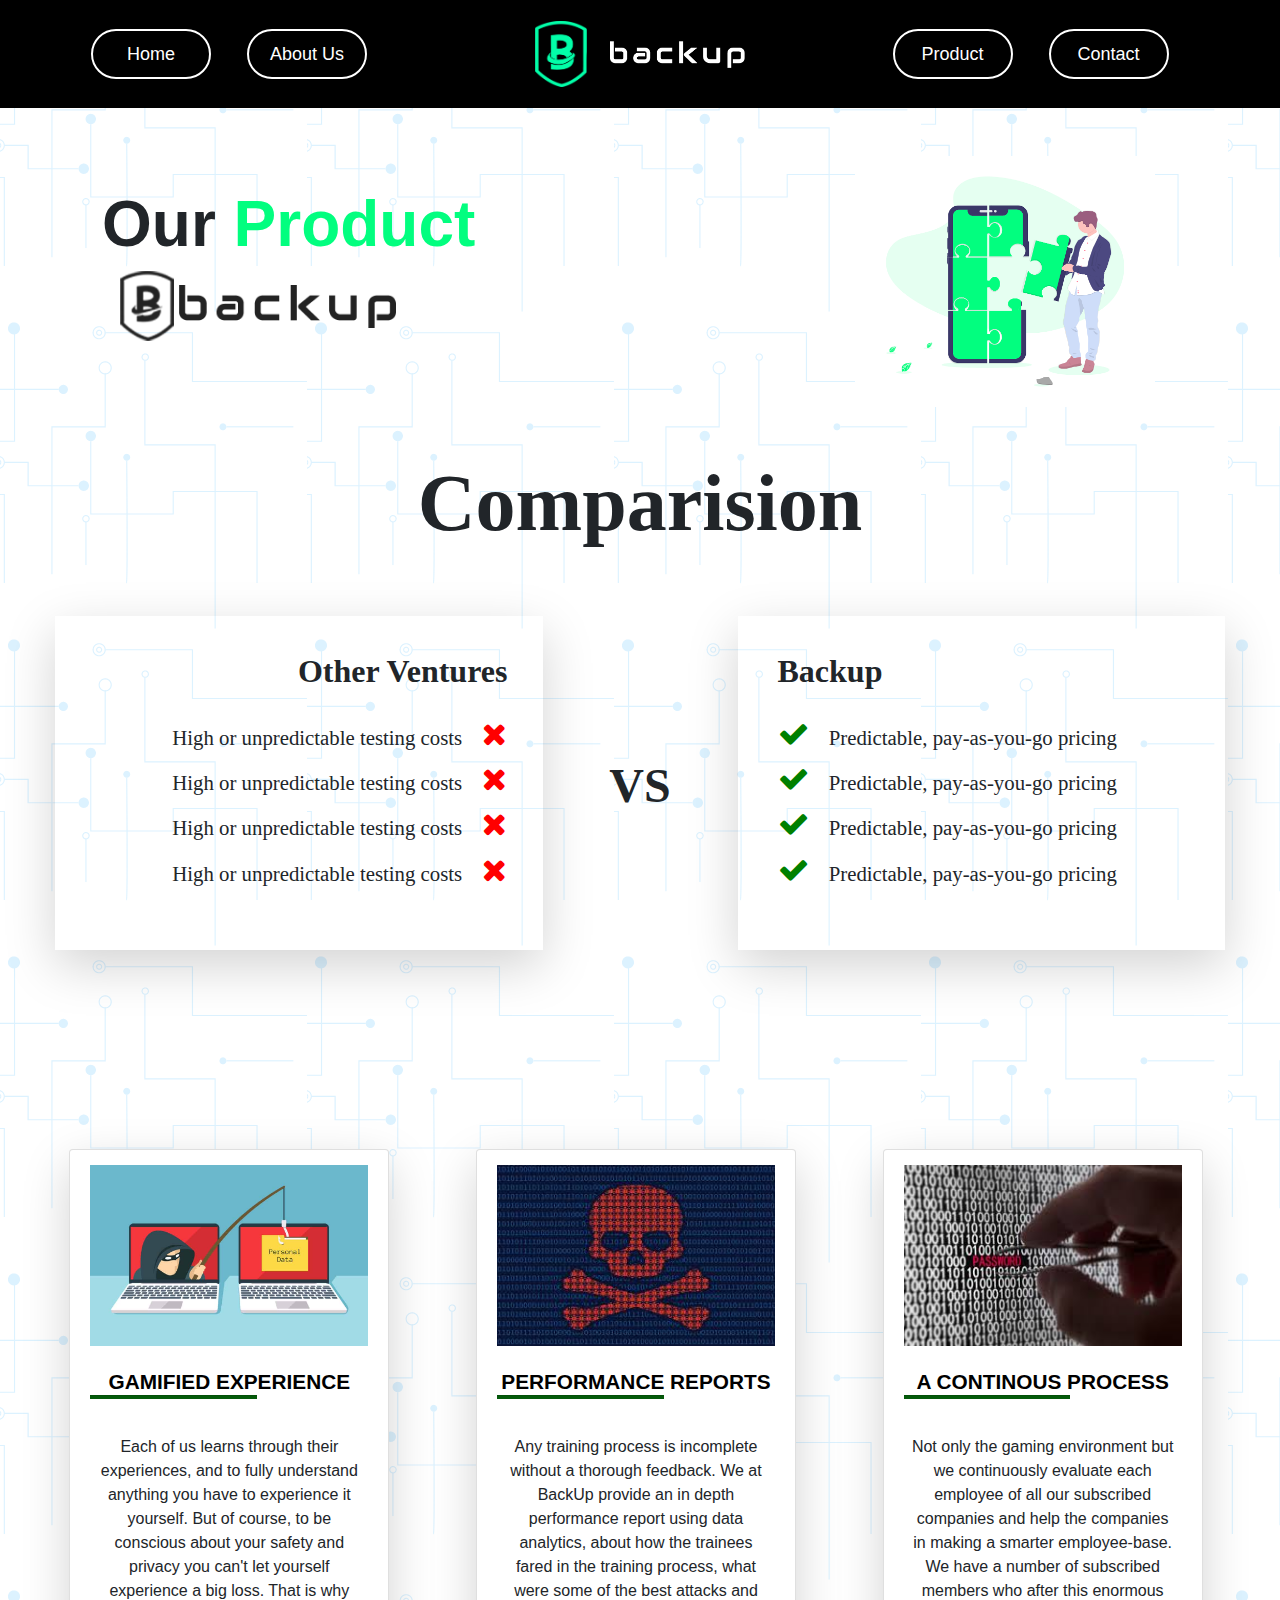
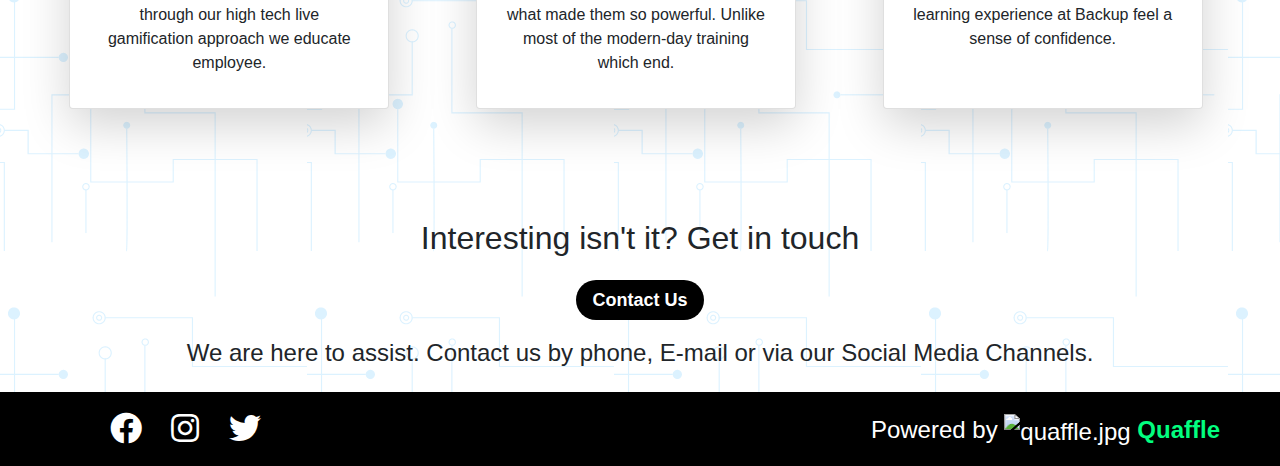
==== html/product.html @ e6f9841a "backup10 files" ====
<!DOCTYPE html>
<html lang="en">

<head>
    <meta charset="UTF-8">
    <meta name="viewport" content="width=device-width, initial-scale=1.0">
    <meta http-equiv="X-UA-Compatible" content="ie=edge">
    <link rel="icon" href="../assets/logo.png">
    <link rel="stylesheet" href="https://cdnjs.cloudflare.com/ajax/libs/font-awesome/5.9.0/css/all.min.css">
    <link rel="stylesheet" href="https://stackpath.bootstrapcdn.com/bootstrap/4.3.1/css/bootstrap.min.css"
        integrity="sha384-ggOyR0iXCbMQv3Xipma34MD+dH/1fQ784/j6cY/iJTQUOhcWr7x9JvoRxT2MZw1T" crossorigin="anonymous">
    <script src="https://code.jquery.com/jquery-3.3.1.slim.min.js"
        integrity="sha384-q8i/X+965DzO0rT7abK41JStQIAqVgRVzpbzo5smXKp4YfRvH+8abtTE1Pi6jizo" crossorigin="anonymous">
    </script>
    <script src="https://cdnjs.cloudflare.com/ajax/libs/popper.js/1.14.7/umd/popper.min.js"
        integrity="sha384-UO2eT0CpHqdSJQ6hJty5KVphtPhzWj9WO1clHTMGa3JDZwrnQq4sF86dIHNDz0W1" crossorigin="anonymous">
    </script>
    <script src="https://stackpath.bootstrapcdn.com/bootstrap/4.3.1/js/bootstrap.min.js"
        integrity="sha384-JjSmVgyd0p3pXB1rRibZUAYoIIy6OrQ6VrjIEaFf/nJGzIxFDsf4x0xIM+B07jRM" crossorigin="anonymous">
    </script>
    <script src="https://ajax.googleapis.com/ajax/libs/jquery/3.4.1/jquery.min.js"></script>
    <link href="//maxcdn.bootstrapcdn.com/font-awesome/4.7.0/css/font-awesome.min.css" rel="stylesheet">
    <link rel="stylesheet" href="../css/product.css">
    <title>Product</title>
</head>

<body>
    <header class="container-fluid p-0 fixed" id="myHeader">
        <nav class="navbar navbar-expand-lg navbar-dark bg-dark">
            <div class="navbar-collapse collapse w-100 dual-collapse2 order-1 order-md-0">
                <ul class="navbar-nav">
                    <li class="nav-item">
                        <a class="nav-link" href="../index.html"> <button type="button" id="button_head"
                                style="color: white; background: transparent;">Home <span
                                    class="sr-only">(current)</span></button></a>
                    </li>
                    <li class="nav-item">
                        <a class="nav-link" href="../html/aboutus.html"><button type="button" id="button_head"
                                style="color: white; background: transparent;">About
                                Us</button></a>
                    </li>


                </ul>
            </div>
            <div class="mx-auto my-2 order-0 order-md-1 position-relative">
                <a class="navbar-brand" href="../html/index.html" style="">
                    <img src="../assets/logo.png" alt="logo.jpg" id="logo">

                    <img src="../assets/backup_head_text.png" alt="" id="logo">

                </a>
                <button class="navbar-toggler" type="button" data-toggle="collapse" data-target=".dual-collapse2"
                    aria-controls="navbarNav" aria-expanded="false" aria-label="Toggle navigation"
                    style="color: #02fe7f;">
                    <span class="navbar-toggler-icon"></span>
                </button>
            </div>
            <div class="navbar-collapse collapse w-100 dual-collapse2 order-2 order-md-2">
                <ul class="navbar-nav">

                    <li class="nav-item">
                        <a class="nav-link" href="../html/product.html"> <button type="button" id="button_head"
                                style="color: white; background: transparent;">Product</button></a>
                    </li>
                    <li class="nav-item">
                        <a class="nav-link" href="../html/contact.html"><button type="button" id="button_head"
                                style="color: white; background: transparent;">Contact</button></a>
                    </li>

                </ul>
            </div>
        </nav>
    </header>

    <section class="container-fluid">
        <div class="product row">
            <div class="feat_head col-md-8 animation-element slide-left testimonial" style="z-index: 0;">
                <h3>Our <span style="color: #02fe7f;">Product</span></h3>
                <div class="new_image">
                    <img src="../assets/prod_bk_logo.png" alt="new_logo.jpg">
                    <img src="../assets/prod_text.png" alt="new_logo.jpg">

                </div>
            </div>
            <div class="image col-md-4  animation-element slide-right testimonial" style="z-index: 0;">
                <img src="../assets/product2.png" alt="Backup features" id="head">
            </div>
        </div>
    </section>

    <!-- <section style="background: black;">
        <div class="backup">
            <div class="backlogo">
                <img src="../assets/logo.png" alt="">
                <img src="../assets/backup_text.png" alt="">
            </div>
            <div class="backup_details row">
                <div class="col-md-3 bk_what box">
                    <span></span>
                    <span></span>
                    <span></span>
                    <span></span>
                    <div class="content">
                        <h1>What?</h1>
                        <p>A paragraph is a series of related sentences developing a central idea, called the topic. Try
                            to
                            think about paragraphs in terms of thematic unity: a paragraph is a sentence or a group of
                            sentences that supports one central, unified idea. Paragraphs add one idea at a time to your
                            broader argument.</p>
                        <button type="button" class="btn">Know More</button>
                    </div>
                </div>
                <div class="col-md-3 bk_why box" style="">
                    <span></span>
                    <span></span>
                    <span></span>
                    <span></span>
                    <div class="content">
                        <h1>Why?</h1>
                        <p>A paragraph is a series of related sentences developing a central idea, called the topic. Try
                            to
                            think about paragraphs in terms of thematic unity: a paragraph is a sentence or a group of
                            sentences that supports one central, unified idea. Paragraphs add one idea at a time to your
                            broader argument.</p>
                        <button type="button" class="btn">Know More</button>
                    </div>
                </div>
                <div class="col-md-3 bk_how box">
                    <span></span>
                    <span></span>
                    <span></span>
                    <span></span>
                    <div class="content">
                        <h1>How?</h1>
                        <p>A paragraph is a series of related sentences developing a central idea, called the topic. Try
                            to
                            think about paragraphs in terms of thematic unity: a paragraph is a sentence or a group of
                            sentences that supports one central, unified idea. Paragraphs add one idea at a time to your
                            broader argument.</p>
                        <button type="button" class="btn">Know More</button>
                    </div>
                </div>
            </div>
        </div>
    </section> -->
    <section>
        <div class="container compare">
            <div class="head">
                <h1>Comparision</h1>
            </div>
            <div class="row">
                <div class="col-md-5 other">
                    <h1>Other Ventures</h1>
                    <ul>
                        <li>High or unpredictable testing costs <i class="fa fa-times "></i></li>
                        <li>High or unpredictable testing costs <i class="fa fa-times "></i></li>
                        <li>High or unpredictable testing costs <i class="fa fa-times "></i></li>
                        <li>High or unpredictable testing costs <i class="fa fa-times "></i></li>
                    </ul>
                </div>
                <div class="col-md-2 vs">
                    <h1>VS</h1>
                </div>
                <div class="col-md-5 backup">
                    <h1>Backup</h1>
                    <ul>
                        <li><i class="fa fa-check "></i> Predictable, pay-as-you-go pricing</li>
                        <li><i class="fa fa-check "></i> Predictable, pay-as-you-go pricing</li>
                        <li><i class="fa fa-check "></i> Predictable, pay-as-you-go pricing</li>
                        <li><i class="fa fa-check "></i> Predictable, pay-as-you-go pricing</li>
                    </ul>
                </div>
            </div>
        </div>
    </section>
    <section>
        <div class="prod_cards">
            <div class="team row">
                <div class="col-md-4 col-12 text-center animation-element slide-left testimonial" style="z-index: 0;">
                    <div class="card mr-2 d-inline-block shadow-lg ">
                        <div class="card-img-top  top1">
                            <img src="../assets/cyber1.jpg" class="img-fluid  p-1" alt="">
                        </div>
                        <div class="card-body">
                            <h3 class="card-title" style="color: Black;"> Gamified Experience
                                <hr style="width:60%;margin:0;background: #045a0a; height:3px;">
                            </h3>
                            <p class="card-text">
                                Each of us learns through their experiences, and to fully understand anything you have
                                to experience it yourself.
                                But of course, to be conscious about your safety and privacy you can't let yourself
                                experience a big loss.
                                That is why through our high tech live gamification approach we educate employee.</p>
                        </div>
                    </div>
                </div>
                <div class="col-md-4 col-12 text-center animation-element slide-right testimonial" style="z-index: 0;">
                    <div class="card mr-2 d-inline-block shadow-lg">
                        <div class="card-img-top top1">
                            <img src="../assets/cyber2.jpg" class="img-fluid p-1" alt="">
                        </div>
                        <div class="card-body">
                            <h3 class="card-title" style="color: black;"> Performance Reports
                                <hr style="width:60%;margin:0;background: #045a0a; height:3px;">
                            </h3>
                            <p class="card-text">
                                Any training process is incomplete without a thorough feedback. We at BackUp provide an
                                in depth
                                performance report using data analytics, about how the trainees fared in the training
                                process,
                                what were some of the best attacks and what made them so powerful. Unlike most of the
                                modern-day training which end.</p>
                        </div>
                    </div>
                </div>
                <div class="col-md-4 col-12 text-center animation-element slide-right testimonial" style="z-index: 0;">
                    <div class="card mr-2 d-inline-block shadow-lg">
                        <div class="card-img-top top1">
                            <img src="../assets/cyber5.jpg" class="img-fluid p-1" alt="">
                        </div>
                        <div class="card-body">
                            <h3 class="card-title" style="color: black;">A Continous Process
                                <hr style="width:60%;margin:0;background: #045a0a;height:3px;">
                            </h3>
                            <p class="card-text">
                                Not only the gaming environment but we continuously evaluate each employee of all our
                                subscribed companies and help the companies in making a smarter employee-base.
                                We have a number of subscribed members who after this enormous learning experience at
                                Backup feel a sense of confidence.
                            </p>
                        </div>
                    </div>
                </div>
            </div>
        </div>
    </section>

    <div class="contact_us">
        <h4>Interesting isn't it? Get in touch</h4>
        <button id="contact" type="button"><a href="../html/contact.html">Contact Us</a></button>
        <p>
            We are here to assist. Contact us by phone, E-mail or via our Social Media Channels.
        </p>
    </div>

    <footer class="container-fluid ">
        <div class="row">
            <div class="col-md-6 icon">
                <a href="#"><i class="fab fa-facebook-f fa-2x" id="foot_icon"></i></a>
                <a href="#" style="margin:0 15px 0 15px"><i class="fab fa-instagram fa-2x" id="foot_icon"></i></a>
                <a href="#"><i class="fab fa-twitter fa-2x" id="foot_icon"></i></a>
            </div>
            <div class="col-md-6 powered">
                <p style="color: white;">
                    Powered by <span><img src="../Website Template/quaffle.jpg" alt="quaffle.jpg"
                            class="quaffle_img"></span> <span style="font-weight: bold;color:#02fe7f;">Quaffle</span>
                </p>
            </div>
        </div>
    </footer>
</body>

</html>
---- css/product.css ----
body {
    padding: 0;
    margin: 0;
    overflow-x: hidden;
    background-image: url("../assets/Artboard.png");
}

body::-webkit-scrollbar-track {
    -webkit-box-shadow: inset 0 0 6px rgba(0, 0, 0, 0.3);
    border-radius: 10px;
    background-color: #F5F5F5;
}

body::-webkit-scrollbar {
    /* width: 15px; */
    background-color: #F5F5F5;
}

body::-webkit-scrollbar-thumb {
    border-radius: none;
    -webkit-box-shadow: inset 0 0 6px rgba(0, 0, 0, .3);
    background-color: #D62929;
}

.navbar-toggler {
    color: ghostwhite;
}

.navbar-nav {
    padding-left: 15%;
}

.navbar-brand {
    font-size: 1.06rem !important;
    margin-left: 18%;
    width: 20em;
}
.bg-dark {
    background-color: black !important;
}

button:focus {
    outline: 0;
}
.fixed {
    position: sticky;
    top: 0;
    left: 0;
    width: 100%;
    z-index: 10;
}

.navbar {
    background: black;
}

/* #logo {
      width: 55%;
      padding-left: 50px;
  } */

.container-fluid .navbar.navbar-expand-lg .nav-link {
    color: black;
}

.nav-item {
    padding-right: 20px;
}

#button_head {
    /* border: none; */
    position: relative;
    z-index: 1;
    border: 2px solid white;
    border-radius: 2em;
    background: black;
    width: 120px;
    height: 50px;
    font-size: 18px;
}

#button_head a {
    color: white;
    padding: 0;
    font-size: 17px;
    font-weight: 500;
    font-family: 'Poppins', sans-serif;
}

#button_head:hover {
    border: 3px solid green;
    color: green;
    transition: 0.5s all ease;
}

#button_head a:hover {
    color: green;
}

#contact>a {
    color: white;
    font-weight: 600;
}

#contact>a:visited {
    border: none;
}

#contact>a:active {
    border: none;
}
.navbar-brand>img:nth-child(1) {
    width: 18%;
    padding-left: 1vh;
}

.navbar-brand>img:nth-child(2) {
    width: 45%;
    padding-left: 2vh;
}
.product {
    margin: 3em 3em 3em 4.5em;
}
.feat_head>h3 {
    padding-top: 30px;
    font-size: 4em;
    font-family: 'Poppins', sans-serif;
    font-weight: bold;
}

.new_image>img:nth-child(1) {
    width: 10%;
    padding-left: 2vh;
    /* margin-bottom: -40px; */
}

.new_image>img:nth-child(2) {
    width: 30%;
    /* margin-bottom: -40px; */
}
#head {
    width: 300px;
}



.contact_us {
    text-align: -webkit-center;
    margin: 50px 0 10px 0;
}

.contact_us>h4 {
    font-size: 2em;
    font-family: 'Poppins', sans-serif;
    padding: 15px;
}

.feature_img {
    height: 280px;
    width: 300px;
    margin: 55px 0 0 200px;
}

#contact {
    border: none;
    /* border: 3px solid green; */
    border-radius: 2em;
    background: black;
    color: white;
    width: 10%;
    height: 40px;
    font-size: 18px;
}

.contact_us>p {
    font-size: 1.5em;
    font-family: 'Poppins', sans-serif;
    padding: 15px 0 5px 0;
}

footer {
    /* position: relative; */
    background: black;
    color: white;
    padding-top: 20px;
}

.icon {
    padding-left: 100px;
}

.quaffle_img {
    width: 60px;
    background: black;
}

#foot_icon {
    color: white;
    padding-left: 10px;
}

.powered>p {
    font-size: 1.5em;
    font-family: 'Poppins', sans-serif;
    text-align: right;
    padding-right: 5vh;
}


.compare {
    padding: 0% 0 5% 0;
    font-family: 'Times New Roman', Times, serif;
}

.compare .head h1 {
    text-align: center;
    font-size: 5em;
    font-weight: bold;
    text-shadow: 1vh;
    padding: 0% 0 5% 0;
}

.other {
    padding: 3% 3% 3% 0%;
    display: block;
    box-shadow: 0 1rem 3rem rgba(0, 0, 0, .175) !important;
}

.other h1 {
    text-align: right;
    font-size: 2em;
    padding-bottom: 20px;
    font-weight: bold;
}

.other ul {
    text-align: right;
    list-style-type: none;
}

.other ul li {
    padding-bottom: 10px;
    justify-content: center;
    align-content: center;
    font-size: 1.3em;
    font-weight: 500;
}

.other ul li i {
    color: red;
    padding-left: 15px;
    font-size: 1.5em;
}

.vs {
    padding: 12% 2% 0 2%;
    display: block;
    /* border: 1px solid black; */
    /* border-left: 0.5px solid rgba(0,0,0,.175); */
    text-align: center;
    /* box-shadow: 0 1rem 3rem rgba(0,0,0,.175)!important; */
}

.vs h1 {
    font-size: 3em;
    font-weight: bold;
}

.backup {
    padding: 3% 0% 3% 0%;
    display: block;
    box-shadow: 0 1rem 3rem rgba(0, 0, 0, .175) !important;
}

.backup h1 {
    text-align: left;
    font-size: 2em;
    padding-left: 40px;
    padding-bottom: 20px;
    font-weight: bold;
}

.backup ul {
    text-align: left;
    list-style-type: none;
}

.backup ul li {
    padding-bottom: 10px;
    justify-content: center;
    align-content: center;
    font-size: 1.3em;
    font-weight: 500;
}

.backup ul li i {
    color: green;
    padding-right: 15px;
    font-size: 1.5em;
}

.team {
    padding: 5vmin 5vmin 5vmin 5vmin;
}

.card {
    width: 20rem;
    margin-top: 10vmin;
    height: 35rem;
}

.card .card-text {
    padding: 1.5em 0.5em 0.5em 0.5em;
    font-size: 16px;
}
.card-body h3{
    font-size: 1.3em;
    font-weight: bold;
    text-transform: uppercase;
}
.top1>img {
    width: 90% !important;
    padding-top: 15px !important;
    height: 200px;
}

.shadow-lg {
    transition: transform .5s;

}

.shadow-lg:hover {
    transform: scale(1.1);

}

/*
.backup{
    margin: 5%;
    padding-top: 2%;
    padding-bottom: 3%;
    margin-right: 5%;
    margin-left: 5%;
    overflow-x: hidden;
}
.backlogo{
    text-align: center;
    padding-bottom: 5%;
}
.backlogo img:nth-child(1){
    width:7%;
}
.backlogo img:nth-child(2){
    width:20%;
    padding-left: 20px;
}
.box{
    position: relative;
    transform: translate(-50%,-50%);
    width: 350px;
    height: 400px;
    padding: 10px;
    margin: auto;
    background: #001e2d;
    box-sizing: border-box;
    box-shadow: 0 20px 50px rgba(0,0,0,0.5); 
    border: 2px solid rgba(0,0,0,0.5);
}
.box::before{
    content: "";
    position: absolute;
    top: 0;
    left:100%;
    width: 50%;
    height: 100%;
    background: rgba(0, 0, 0, 0.2);
    transition: 0.5;
    pointer-events: none;
}
.box:hover::before{
    left: -50%;
    transform: skewX(-5deg);
    transition: 0.5s;
}
.box .content{
    position: absolute;
    top: 1%;
    left: 1%;
    right: 1%;
    bottom: 1%;
    border: 2px solid #9c9c9c;
    padding: 30px;
    text-align: center;
    box-shadow: 0 5px 10px rgba(0,0,0,0.5);
}
.box .content h1{
    color: white;
    font-size: 2em;
    text-transform: uppercase;
    margin: 0 0 10px;
    padding: 0;
}
.box .content p{
    padding: 30px 0 0 0;
    color: white;
}
.box .content button{
    position: relative;
    margin: 20px 0 0;
    padding: 10px 20px;
    text-decoration: none;
    border: 1px solid #fff;
    display: inline-block;
    color: #fff;
    transition: 0.5s;
    transform: translateY(-40px);
    opacity: 0;
    visibility: hidden;
}
.box:hover .content button{
    transform:  translateY(0);
    opacity: 1;
    visibility: visible;
}
.box .content button:hover{
    color: #000;
    background: #fff;
}
.box span{
    position: absolute;
    top: 0;
    left: 0;
    width: 100%;
    height: 100%;
    display: block;
    box-sizing: border-box;
}
.box span:nth-child(1){
    transform: rotate(0deg);
}
.box span:nth-child(3){
    transform: rotate(180deg);
}
.box span::before{
    content: "";
    position: absolute;
    width: 100%;
    height: 3px;
    background: #02fe7f;
}
.box:hover>span::before{
    animation: animate 4s linear infinite;
}
@keyframes animate{
    0%{
        transform: scaleX(0);
        transform-origin: left;
    }
    50%{
        transform: scaleX(1);
        transform-origin: left;
    }
    50.1%{
        transform: scaleX(1);
        transform-origin: right;
    }
    100%{
        transform: scaleX(0);
        transform-origin: right;
    }

} */
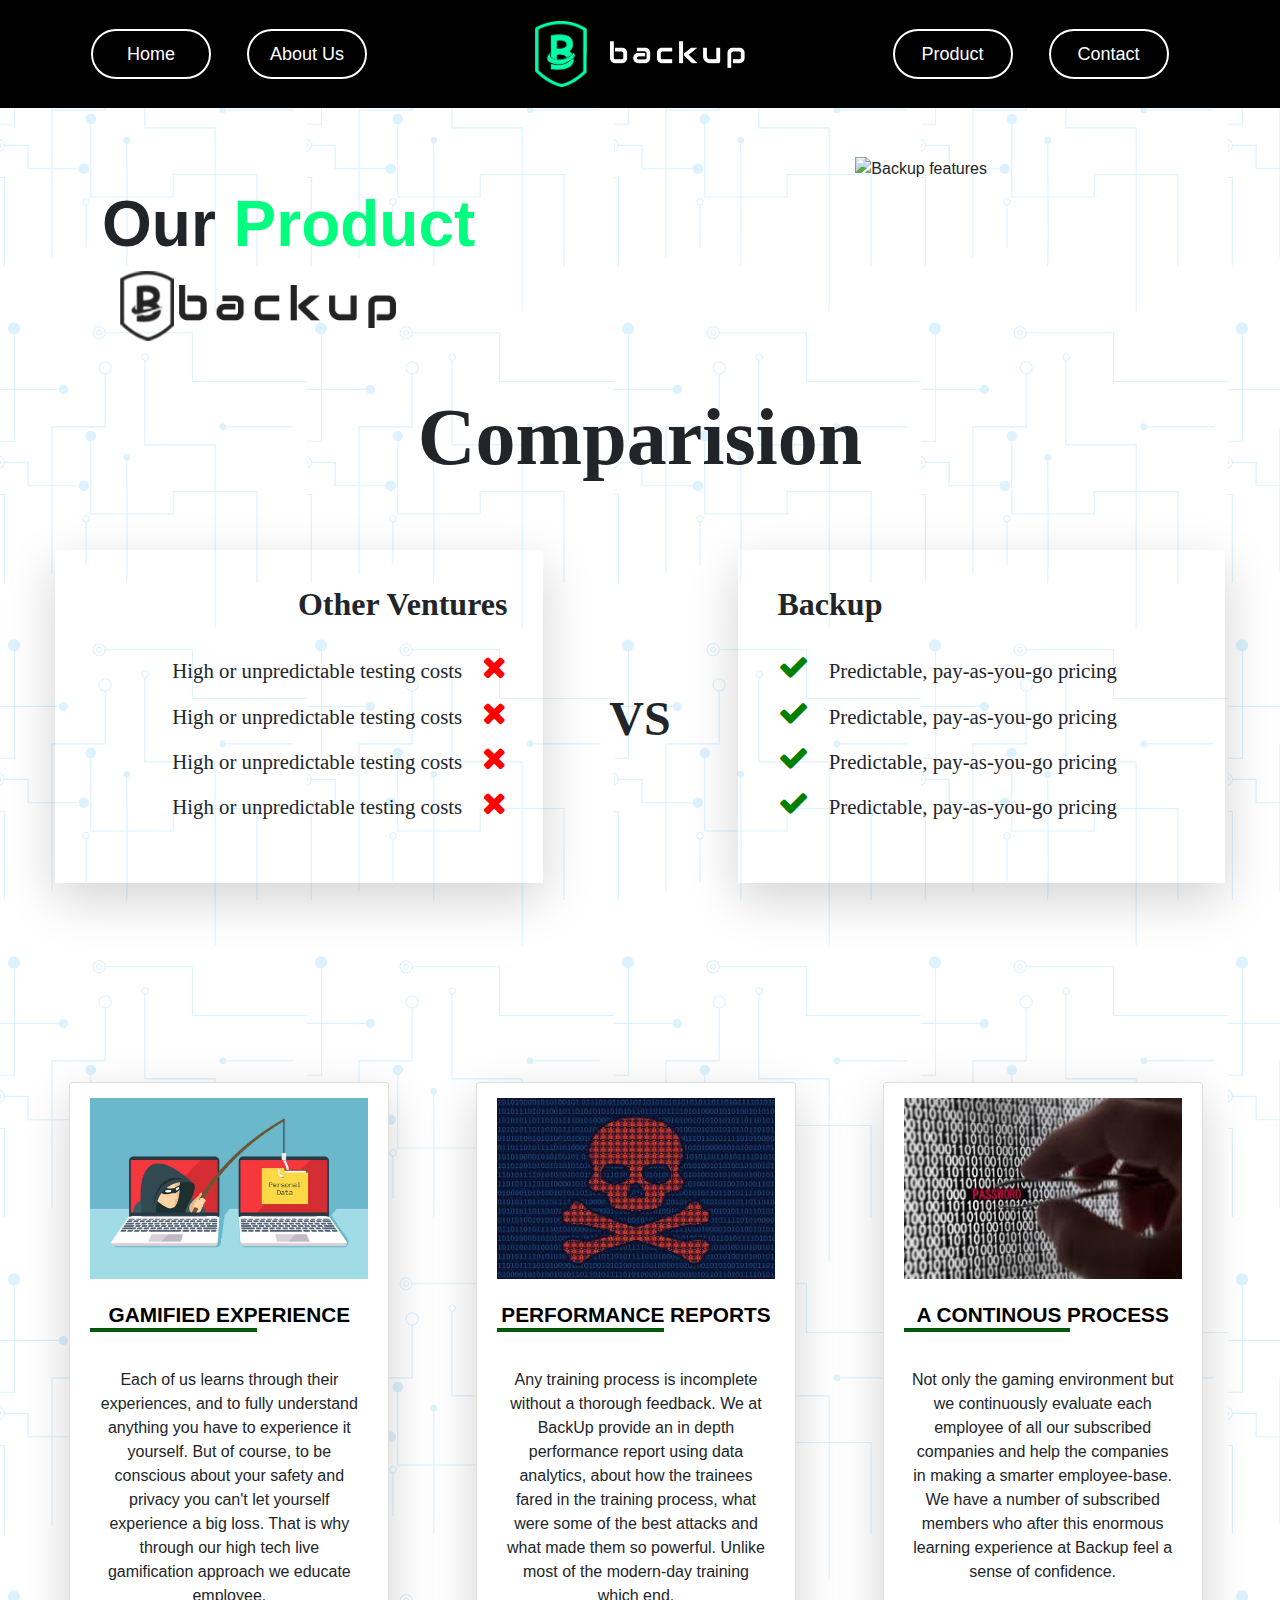
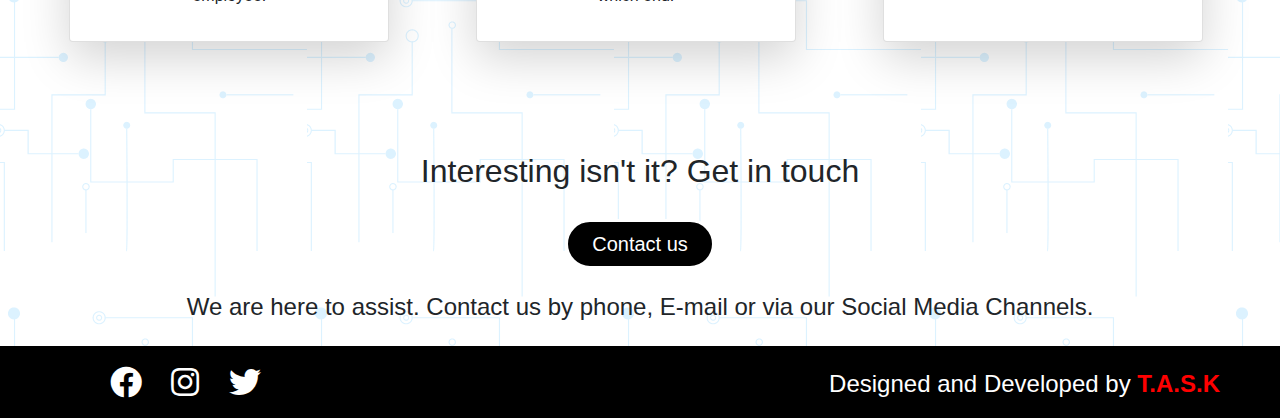
==== commit aca32f9d: "jj" ====
--- a/html/product.html
+++ b/html/product.html
@@ -30,7 +30,7 @@
             <div class="navbar-collapse collapse w-100 dual-collapse2 order-1 order-md-0">
                 <ul class="navbar-nav">
                     <li class="nav-item">
-                        <a class="nav-link" href="../index.html"> <button type="button" id="button_head"
+                        <a class="nav-link" href="index.html"> <button type="button" id="button_head"
                                 style="color: white; background: transparent;">Home <span
                                     class="sr-only">(current)</span></button></a>
                     </li>
@@ -84,66 +84,13 @@
                 </div>
             </div>
             <div class="image col-md-4  animation-element slide-right testimonial" style="z-index: 0;">
-                <img src="../assets/product2.png" alt="Backup features" id="head">
+                <img src="../Website Template/head.jpg" alt="Backup features" id="head">
+                <!-- <img src="../assets/product2.png" alt="Backup features" id="head"> -->
             </div>
         </div>
     </section>
 
-    <!-- <section style="background: black;">
-        <div class="backup">
-            <div class="backlogo">
-                <img src="../assets/logo.png" alt="">
-                <img src="../assets/backup_text.png" alt="">
-            </div>
-            <div class="backup_details row">
-                <div class="col-md-3 bk_what box">
-                    <span></span>
-                    <span></span>
-                    <span></span>
-                    <span></span>
-                    <div class="content">
-                        <h1>What?</h1>
-                        <p>A paragraph is a series of related sentences developing a central idea, called the topic. Try
-                            to
-                            think about paragraphs in terms of thematic unity: a paragraph is a sentence or a group of
-                            sentences that supports one central, unified idea. Paragraphs add one idea at a time to your
-                            broader argument.</p>
-                        <button type="button" class="btn">Know More</button>
-                    </div>
-                </div>
-                <div class="col-md-3 bk_why box" style="">
-                    <span></span>
-                    <span></span>
-                    <span></span>
-                    <span></span>
-                    <div class="content">
-                        <h1>Why?</h1>
-                        <p>A paragraph is a series of related sentences developing a central idea, called the topic. Try
-                            to
-                            think about paragraphs in terms of thematic unity: a paragraph is a sentence or a group of
-                            sentences that supports one central, unified idea. Paragraphs add one idea at a time to your
-                            broader argument.</p>
-                        <button type="button" class="btn">Know More</button>
-                    </div>
-                </div>
-                <div class="col-md-3 bk_how box">
-                    <span></span>
-                    <span></span>
-                    <span></span>
-                    <span></span>
-                    <div class="content">
-                        <h1>How?</h1>
-                        <p>A paragraph is a series of related sentences developing a central idea, called the topic. Try
-                            to
-                            think about paragraphs in terms of thematic unity: a paragraph is a sentence or a group of
-                            sentences that supports one central, unified idea. Paragraphs add one idea at a time to your
-                            broader argument.</p>
-                        <button type="button" class="btn">Know More</button>
-                    </div>
-                </div>
-            </div>
-        </div>
-    </section> -->
+
     <section>
         <div class="container compare">
             <div class="head">
@@ -238,7 +185,9 @@
 
     <div class="contact_us">
         <h4>Interesting isn't it? Get in touch</h4>
-        <button id="contact" type="button"><a href="../html/contact.html">Contact Us</a></button>
+        <div style="">
+            <a href="../html/contact.html"><button id="more"> Contact us</button></a>
+        </div>        
         <p>
             We are here to assist. Contact us by phone, E-mail or via our Social Media Channels.
         </p>
@@ -253,8 +202,7 @@
             </div>
             <div class="col-md-6 powered">
                 <p style="color: white;">
-                    Powered by <span><img src="../Website Template/quaffle.jpg" alt="quaffle.jpg"
-                            class="quaffle_img"></span> <span style="font-weight: bold;color:#02fe7f;">Quaffle</span>
+                    Designed and Developed by <a href="../html/task.html"><span style="font-weight: bold;color:red;">T.A.S.K</span></a>
                 </p>
             </div>
         </div>
--- a/css/product.css
+++ b/css/product.css
@@ -333,6 +333,25 @@
     transform: scale(1.1);
 
 }
+
+
+#more {
+    border: solid white;
+    margin: 5px;
+    border-radius: 2em;
+    background: black;
+    color: white;
+    height: 50px;
+    width: 150px;
+    font-size: 20px;
+  }
+  #more:hover{
+    /* background: white; */
+    color: #02fe7f ;
+    border: 3px solid #02fe7f;
+    box-shadow: 0px 10px 42px rgba(243, 243, 243, 0.4);
+    transition: 0.7s all ease;
+  }
 
 /*
 .backup{
